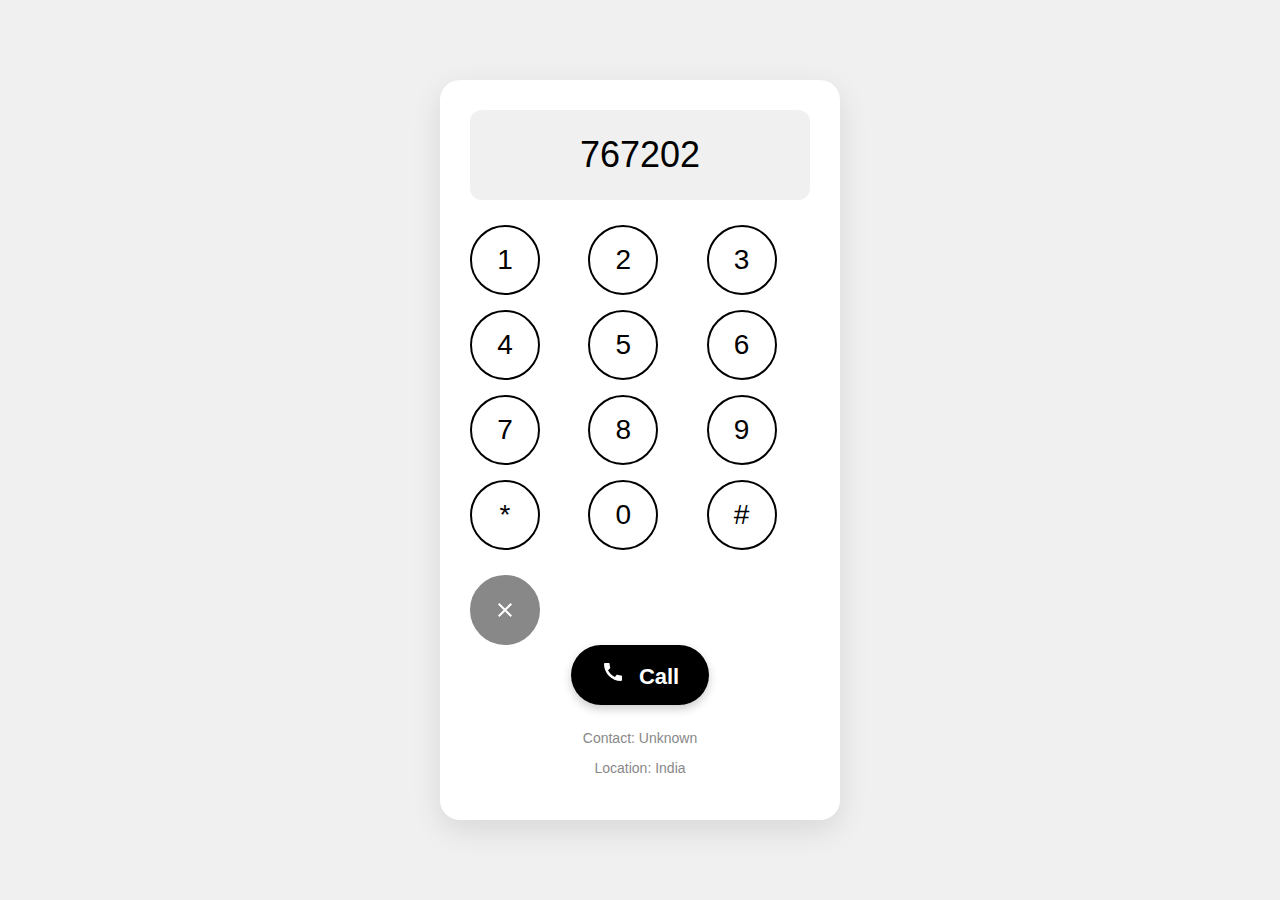
==== dialpad.html @ c84f5b2a "Add files via upload" ====
<html><head><base href="tel:7672029401">
<meta charset="UTF-8">
<meta name="viewport" content="width=device-width, initial-scale=1.0">
<title>Elegant Black & White Dial Pad - 767-202-9401</title>
<style>
    :root {
        --primary-color: #000000;
        --secondary-color: #FFFFFF;
        --background-color: #F0F0F0;
        --surface-color: #FFFFFF;
        --text-color: #000000;
        --muted-color: #888888;
        --hover-color: #E0E0E0;
    }

    body {
        font-family: 'Arial', sans-serif;
        background-color: var(--background-color);
        display: flex;
        justify-content: center;
        align-items: center;
        height: 100vh;
        margin: 0;
        padding: 0;
    }

    .phone-dialer {
        background-color: var(--surface-color);
        border-radius: 20px;
        box-shadow: 0 10px 30px rgba(0, 0, 0, 0.1);
        padding: 30px;
        text-align: center;
        max-width: 340px;
        width: 100%;
    }

    .display {
        font-size: 36px;
        font-weight: 300;
        color: var(--text-color);
        margin-bottom: 25px;
        min-height: 60px;
        display: flex;
        align-items: center;
        justify-content: center;
        padding: 15px;
        background-color: var(--background-color);
        border-radius: 12px;
        transition: all 0.3s ease;
    }

    .keypad {
        display: grid;
        grid-template-columns: repeat(3, 1fr);
        gap: 15px;
        margin-bottom: 25px;
    }

    .key {
        background-color: var(--surface-color);
        border: 2px solid var(--primary-color);
        border-radius: 50%;
        width: 70px;
        height: 70px;
        font-size: 28px;
        font-weight: 400;
        color: var(--primary-color);
        display: flex;
        justify-content: center;
        align-items: center;
        cursor: pointer;
        transition: all 0.3s ease;
    }

    .key:hover {
        background-color: var(--hover-color);
    }

    .key:active {
        transform: scale(0.95);
    }

    .call-button {
        background-color: var(--primary-color);
        color: var(--secondary-color);
        border: none;
        border-radius: 35px;
        padding: 15px 30px;
        font-size: 22px;
        font-weight: 600;
        cursor: pointer;
        transition: all 0.3s ease;
        box-shadow: 0 4px 10px rgba(0, 0, 0, 0.2);
    }

    .call-button:hover {
        background-color: #333333;
        transform: translateY(-2px);
        box-shadow: 0 6px 14px rgba(0, 0, 0, 0.3);
    }

    .call-button:active {
        transform: translateY(0);
        box-shadow: 0 2px 6px rgba(0, 0, 0, 0.3);
    }

    .delete-button {
        background-color: var(--muted-color);
        border-color: var(--muted-color);
        color: var(--surface-color);
    }

    .delete-button:hover {
        background-color: #666666;
        border-color: #666666;
    }

    .contact-info {
        margin-top: 25px;
        font-size: 14px;
        color: var(--muted-color);
    }
</style>
</head>
<body>
    <div class="phone-dialer">
        <div class="display" id="display">7672029401</div>
        <div class="keypad">
            <button class="key">1</button>
            <button class="key">2</button>
            <button class="key">3</button>
            <button class="key">4</button>
            <button class="key">5</button>
            <button class="key">6</button>
            <button class="key">7</button>
            <button class="key">8</button>
            <button class="key">9</button>
            <button class="key">*</button>
            <button class="key">0</button>
            <button class="key">#</button>
        </div>
        <button class="key delete-button" id="deleteButton">
            <svg width="24" height="24" viewBox="0 0 24 24" fill="none" xmlns="http://www.w3.org/2000/svg">
                <path d="M19 6.41L17.59 5L12 10.59L6.41 5L5 6.41L10.59 12L5 17.59L6.41 19L12 13.41L17.59 19L19 17.59L13.41 12L19 6.41Z" fill="currentColor"/>
            </svg>
        </button>
        <button class="call-button" id="callButton">
            <svg width="24" height="24" viewBox="0 0 24 24" fill="none" xmlns="http://www.w3.org/2000/svg" style="margin-right: 8px;">
                <path d="M20.01 15.38C18.78 15.38 17.59 15.18 16.48 14.82C16.13 14.7 15.74 14.79 15.47 15.06L13.9 17.03C11.07 15.68 8.42 13.13 7.01 10.2L8.96 8.54C9.23 8.26 9.31 7.87 9.2 7.52C8.83 6.41 8.64 5.22 8.64 3.99C8.64 3.45 8.19 3 7.65 3H4.19C3.65 3 3 3.24 3 3.99C3 13.28 10.73 21 20.01 21C20.72 21 21 20.37 21 19.82V16.37C21 15.83 20.55 15.38 20.01 15.38Z" fill="currentColor"/>
            </svg>
            Call
        </button>
        <div class="contact-info">
            <p>Contact: Unknown</p>
            <p>Location: India</p>
        </div>
    </div>

    <script>
        const display = document.getElementById('display');
        const keys = document.querySelectorAll('.key:not(.delete-button)');
        const deleteButton = document.getElementById('deleteButton');
        const callButton = document.getElementById('callButton');

        let phoneNumber = '7672029401';

        function updateDisplay() {
            display.textContent = phoneNumber.replace(/(\d{3})(\d{3})(\d{4})/, '$1 $2 $3');
        }

        keys.forEach(key => {
            key.addEventListener('click', () => {
                if (phoneNumber.length < 10) {
                    phoneNumber += key.textContent;
                    updateDisplay();
                }
            });
        });

        deleteButton.addEventListener('click', () => {
            phoneNumber = phoneNumber.slice(0, -1);
            updateDisplay();
        });

        callButton.addEventListener('click', () => {
            if (phoneNumber) {
                window.location.href = `tel:${phoneNumber}`;
            }
        });

        // Elegant key press effect
        function animateKey(key) {
            key.style.transform = 'scale(0.95)';
            key.style.backgroundColor = 'var(--hover-color)';
            setTimeout(() => {
                key.style.transform = '';
                key.style.backgroundColor = '';
            }, 100);
        }

        keys.forEach(key => {
            key.addEventListener('click', () => animateKey(key));
        });

        // Smooth typing animation
        function typeNumber() {
            let index = 0;
            const typingInterval = setInterval(() => {
                if (index < phoneNumber.length) {
                    display.textContent = phoneNumber.slice(0, index + 1).replace(/(\d{3})(\d{3})(\d{4})/, '$1 $2 $3');
                    index++;
                } else {
                    clearInterval(typingInterval);
                }
            }, 100);
        }

        // Call the typing animation when the page loads
        window.onload = typeNumber;
    </script>
</body>
</html>
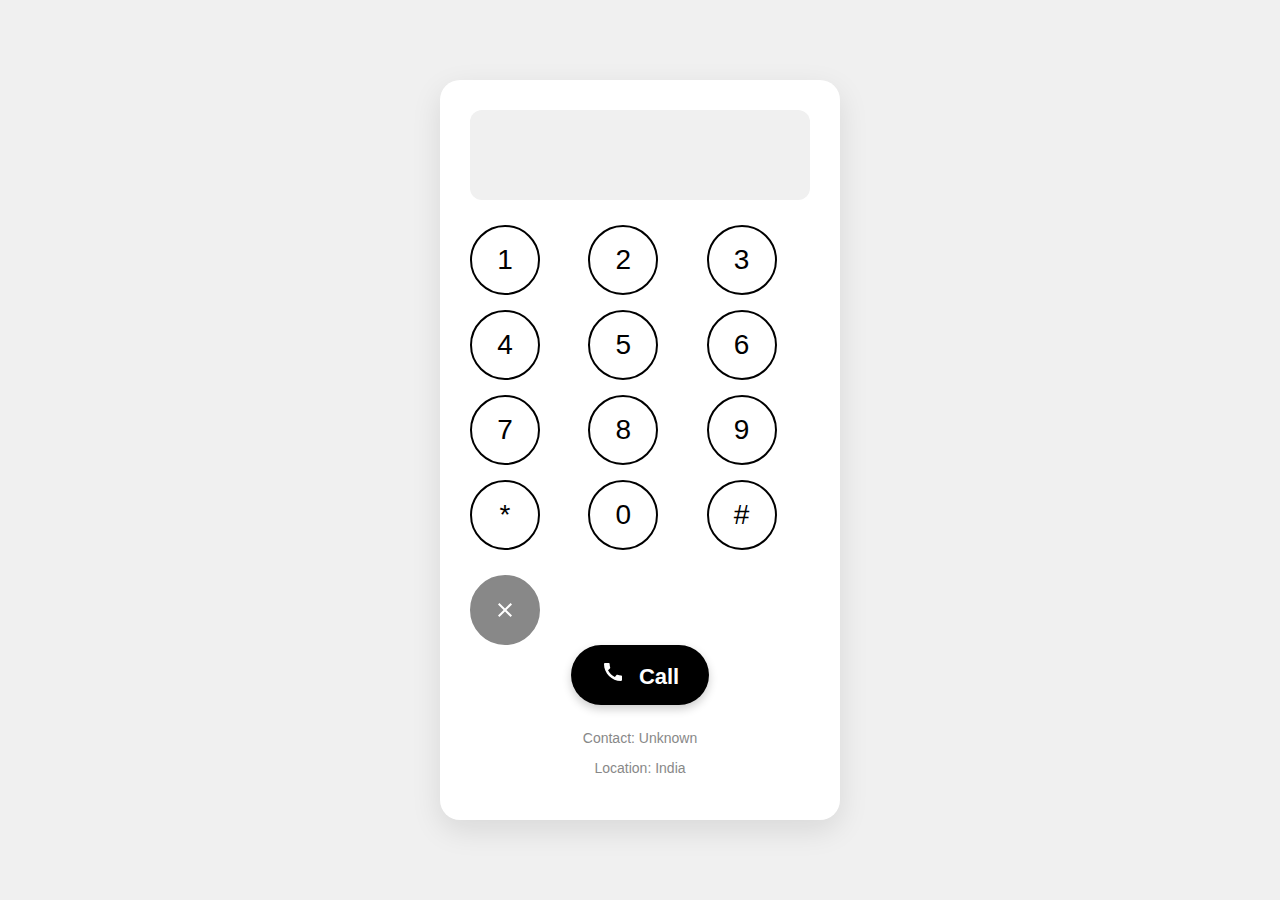
==== commit 94fb133a: "Update dialpad.html" ====
--- a/dialpad.html
+++ b/dialpad.html
@@ -1,7 +1,6 @@
-<html><head><base href="tel:7672029401">
-<meta charset="UTF-8">
+<html><head><meta charset="UTF-8">
 <meta name="viewport" content="width=device-width, initial-scale=1.0">
-<title>Elegant Black & White Dial Pad - 767-202-9401</title>
+<title>Elegant Black & White Dial Pad</title>
 <style>
     :root {
         --primary-color: #000000;
@@ -124,7 +123,7 @@
 </head>
 <body>
     <div class="phone-dialer">
-        <div class="display" id="display">7672029401</div>
+        <div class="display" id="display"></div>
         <div class="keypad">
             <button class="key">1</button>
             <button class="key">2</button>
@@ -162,10 +161,10 @@
         const deleteButton = document.getElementById('deleteButton');
         const callButton = document.getElementById('callButton');
 
-        let phoneNumber = '7672029401';
+        let phoneNumber = '';
 
         function updateDisplay() {
-            display.textContent = phoneNumber.replace(/(\d{3})(\d{3})(\d{4})/, '$1 $2 $3');
+            display.textContent = phoneNumber.replace(/(\d{3})(\d{3})(\d{4})/, '$1 $2 $3').trim();
         }
 
         keys.forEach(key => {
@@ -178,8 +177,10 @@
         });
 
         deleteButton.addEventListener('click', () => {
-            phoneNumber = phoneNumber.slice(0, -1);
-            updateDisplay();
+            if (phoneNumber.length > 0) {
+                phoneNumber = phoneNumber.slice(0, -1);
+                updateDisplay();
+            }
         });
 
         callButton.addEventListener('click', () => {
@@ -202,21 +203,8 @@
             key.addEventListener('click', () => animateKey(key));
         });
 
-        // Smooth typing animation
-        function typeNumber() {
-            let index = 0;
-            const typingInterval = setInterval(() => {
-                if (index < phoneNumber.length) {
-                    display.textContent = phoneNumber.slice(0, index + 1).replace(/(\d{3})(\d{3})(\d{4})/, '$1 $2 $3');
-                    index++;
-                } else {
-                    clearInterval(typingInterval);
-                }
-            }, 100);
-        }
-
-        // Call the typing animation when the page loads
-        window.onload = typeNumber;
+        // Remove the typing animation when the page loads
+        // window.onload = typeNumber;
     </script>
 </body>
-</html>+</html>
